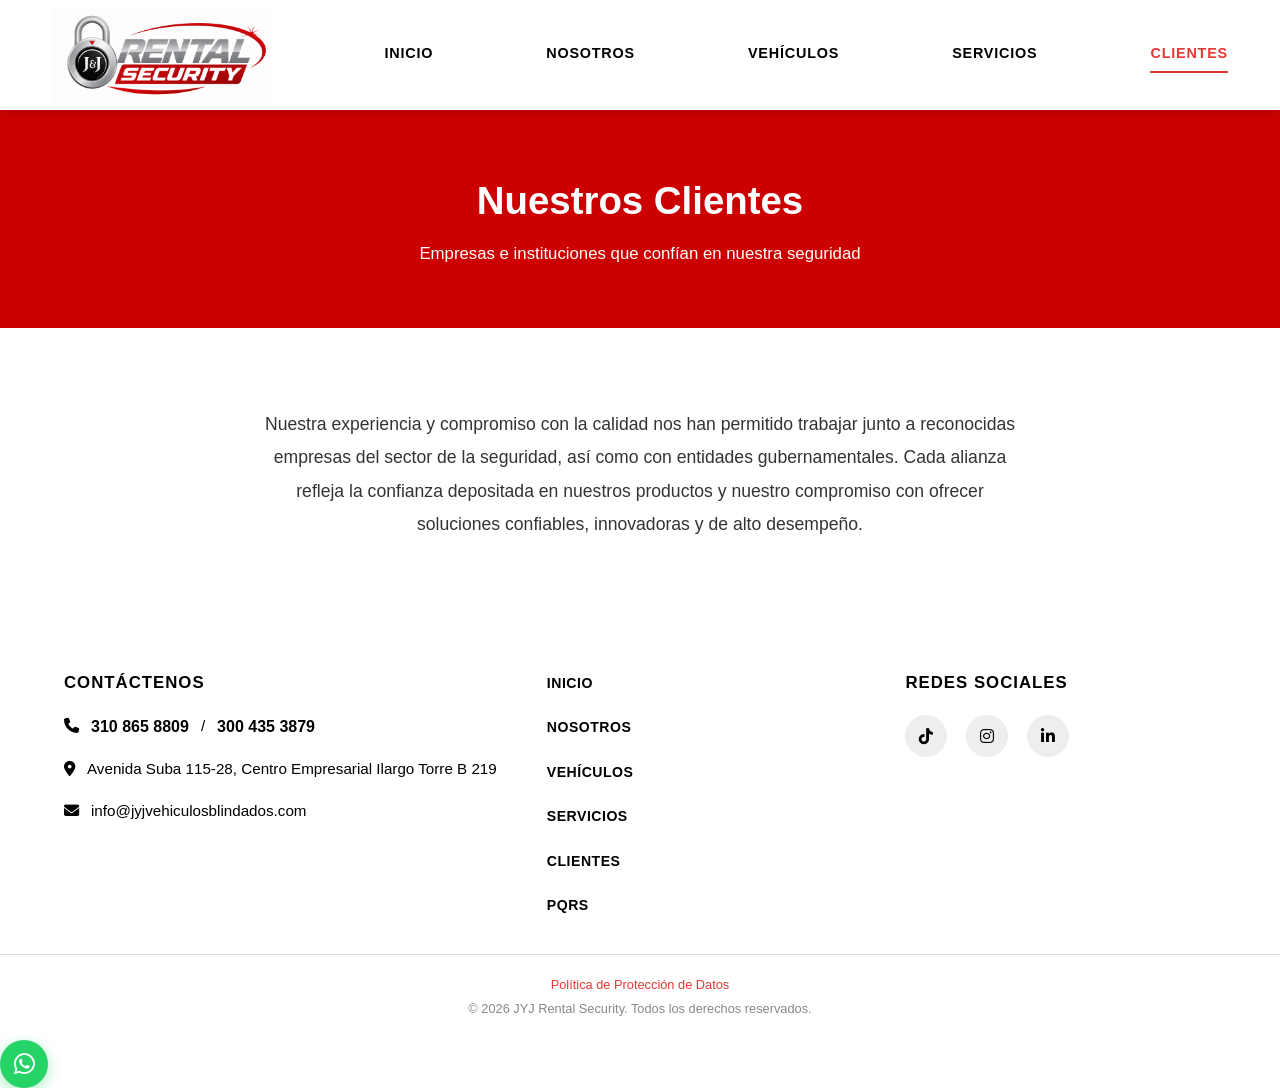
==== clientes.html @ 1e70ad90 "Clientes: quita logos y certificaciones, pone párrafo descriptivo Co-Authored-By: Claude Sonnet 4.6 " ====
<!DOCTYPE html>
<html lang="es">
<head>
  <meta charset="UTF-8" />
  <meta http-equiv="Cache-Control" content="no-cache, no-store, must-revalidate" />
  <meta http-equiv="Pragma" content="no-cache" />
  <meta http-equiv="Expires" content="0" />
  <meta name="version" content="20260705-2" />
  <meta name="viewport" content="width=device-width, initial-scale=1.0" />
  <title>Clientes — JYJ Rental Security</title>
  <link rel="stylesheet" id="maincss" href="site-v2.css" />
  <script>document.getElementById("maincss").href="site-v2.css?t="+Date.now();</script>
  <link rel="stylesheet" href="https://cdnjs.cloudflare.com/ajax/libs/font-awesome/6.4.0/css/all.min.css" />
</head>
<body>

  <!-- ===== HEADER ===== -->
  <header class="site-header">
    <div class="container header-inner">
      <div class="logo">
        <a href="index.html">
          <img src="assets/logo.png" alt="JYJ Rental Security" class="logo-img" />
        </a>
      </div>
      <button class="nav-toggle" id="navToggle" aria-label="Abrir menú">
        <i class="fas fa-bars"></i>
      </button>
      <nav class="main-nav" id="mainNav">
        <ul>
          <li><a href="index.html">INICIO</a></li>
          <li><a href="nosotros.html">NOSOTROS</a></li>
          <li><a href="vehiculos.html">VEHÍCULOS</a></li>
          <li><a href="servicios.html">SERVICIOS</a></li>
          <li><a href="clientes.html" class="nav-active">CLIENTES</a></li>
        </ul>
      </nav>
    </div>
  </header>

  <!-- ===== BANNER ===== -->
  <section class="page-banner">
    <div class="container">
      <h1>Nuestros Clientes</h1>
      <p>Empresas e instituciones que confían en nuestra seguridad</p>
    </div>
  </section>

  <!-- ===== TEXTO CLIENTES ===== -->
  <section style="padding: var(--section-padding); background: #ffffff;">
    <div class="container" style="max-width: 820px; text-align: center;">
      <p style="font-size: 1.1rem; line-height: 1.9; color: #333333;">
        Nuestra experiencia y compromiso con la calidad nos han permitido trabajar junto a reconocidas empresas del sector de la seguridad, así como con entidades gubernamentales. Cada alianza refleja la confianza depositada en nuestros productos y nuestro compromiso con ofrecer soluciones confiables, innovadoras y de alto desempeño.
      </p>
    </div>
  </section>

  <!-- ===== FOOTER ===== -->
  <footer class="site-footer">
    <div class="footer-top">
      <div class="container footer-grid">
        <div class="footer-col">
          <h4>Contáctenos</h4>
          <ul class="footer-contact">
            <li><i class="fas fa-phone"></i> <a href="tel:3108658809" class="footer-phone">310 865 8809</a> / <a href="tel:3004353879" class="footer-phone">300 435 3879</a></li>
            <li><i class="fas fa-map-marker-alt"></i> Avenida Suba 115-28, Centro Empresarial Ilargo Torre B 219</li>
            <li><i class="fas fa-envelope"></i> info@jyjvehiculosblindados.com</li>
          </ul>
        </div>
        <div class="footer-col">
          
          <ul class="footer-nav">
            <li><a href="index.html">INICIO</a></li>
            <li><a href="nosotros.html">NOSOTROS</a></li>
            <li><a href="vehiculos.html">VEHÍCULOS</a></li>
            <li><a href="servicios.html">SERVICIOS</a></li>
            <li><a href="clientes.html">CLIENTES</a></li>
            <li><a href="pqrs.html">PQRS</a></li>
          </ul>
        </div>

        <div class="footer-col footer-social-col">
          <h4>Redes Sociales</h4>
          <div class="social-links">
            <a href="#" aria-label="TikTok"><i class="fab fa-tiktok"></i></a>
            <a href="https://www.instagram.com/jyjrentalsecurity/" aria-label="Instagram" target="_blank" rel="noopener noreferrer"><i class="fab fa-instagram"></i></a>
            <a href="#" aria-label="LinkedIn"><i class="fab fa-linkedin-in"></i></a>
          </div>
        </div>
</div>
    </div>
    <div class="footer-bottom">
      <div class="container footer-bottom-inner">
        <div class="footer-legal">
          <a href="politica-datos.html">Política de Protección de Datos</a>
          <span>&copy; 2026 JYJ Rental Security. Todos los derechos reservados.</span>
        </div>
      </div>
    </div>
  </footer>

  <a href="https://wa.me/573124790722" class="whatsapp-btn" target="_blank" rel="noopener noreferrer" aria-label="WhatsApp">
    <i class="fab fa-whatsapp"></i>
  </a>

  <script>(function(){var s=document.createElement("script");s.src="scripts.js?t="+Date.now();document.head.appendChild(s);})();</script>
</body>
</html>
---- site-v2.css ----
/* ============================================================
   RESET & BASE
   ============================================================ */
*, *::before, *::after { box-sizing: border-box; margin: 0; padding: 0; }

:root {
  /* Colores placeholder — reemplazar con manual de marca */
  --color-primary:    #1a1a2e;   /* azul oscuro / negro profundo */
  --color-secondary:  #b8960c;   /* dorado placeholder */
  --color-accent:     #e0e0e0;   /* gris claro */
  --color-bg:         #ffffff;
  --color-text:       #333333;
  --color-text-light: #666666;
  --color-white:      #ffffff;
  --color-footer-bg:  #ffffff;
  --color-footer-text:#000000;

  /* Tipografía */
  --font-main:   'Segoe UI', Arial, sans-serif;
  --font-size-base: 16px;

  /* Espaciado */
  --section-padding: 80px 0;
  --container-width: 1200px;
  --radius: 6px;
  --transition: 0.3s ease;
}

html { scroll-behavior: smooth; font-size: var(--font-size-base); }

body {
  font-family: var(--font-main);
  color: var(--color-text);
  background: var(--color-bg);
  line-height: 1.6;
}

img { max-width: 100%; height: auto; display: block; }
a  { text-decoration: none; color: inherit; }
ul { list-style: none; }

/* ============================================================
   UTILIDADES
   ============================================================ */
.container {
  max-width: var(--container-width);
  margin: 0 auto;
  padding: 0 24px;
}

.section-title {
  font-size: 2rem;
  font-weight: 700;
  text-align: center;
  color: var(--color-primary);
  margin-bottom: 12px;
}

.section-subtitle {
  text-align: center;
  color: var(--color-text-light);
  margin-bottom: 48px;
  font-size: 1.05rem;
}

/* ============================================================
   BOTONES
   ============================================================ */
.btn {
  display: inline-block;
  padding: 12px 28px;
  border-radius: var(--radius);
  font-size: 0.95rem;
  font-weight: 600;
  letter-spacing: 0.5px;
  cursor: pointer;
  transition: var(--transition);
  border: 2px solid transparent;
}

.btn-primary {
  background: #e53935;
  color: #ffffff;
  border-color: #e53935;
}
.btn-primary:hover {
  background: #c62828;
  color: #ffffff;
  border-color: #c62828;
}

.btn-secondary {
  background: var(--color-primary);
  color: var(--color-white);
  border-color: var(--color-primary);
}
.btn-secondary:hover {
  background: transparent;
  color: var(--color-primary);
}

.btn-outline {
  background: transparent;
  color: var(--color-primary);
  border-color: var(--color-primary);
}
.btn-outline:hover {
  background: var(--color-primary);
  color: var(--color-white);
}

.btn-text {
  background: transparent;
  color: var(--color-secondary);
  border: none;
  padding: 0;
  font-weight: 600;
}
.btn-text:hover { text-decoration: underline; }

/* ============================================================
   HEADER
   ============================================================ */
.site-header {
  position: relative;
  z-index: 1000;
  background: #ffffff;
  box-shadow: 0 2px 12px rgba(0,0,0,0.15);
}

.header-inner {
  display: grid;
  grid-template-columns: auto 1fr auto;
  align-items: center;
  height: auto;
  padding: 8px 24px 8px 0;
  margin-left: 52px;
}

.logo a {
  display: flex;
  align-items: center;
  padding-top: 0;
}
.logo-img {
  height: auto;
  width: clamp(140px, 18vw, 260px);
  object-fit: contain;
  display: block;
}
.logo-text {
  font-size: 1.2rem;
  font-weight: 700;
  color: var(--color-white);
  letter-spacing: 0.5px;
}

/* Hamburguesa — solo en mobile */
.nav-toggle {
  display: none;
  align-items: center;
  justify-content: center;
  background: none;
  border: 2px solid rgba(0,0,0,0.2);
  border-radius: var(--radius);
  color: #000000;
  font-size: 2rem;
  width: 52px;
  height: 52px;
  cursor: pointer;
  transition: var(--transition);
  flex-shrink: 0;
}
.nav-toggle:hover {
  background: #e53935;
  border-color: #e53935;
  color: #ffffff;
}

/* Desktop: links en fila */
.main-nav { display: block; margin-left: 114px; }

.main-nav ul {
  display: flex;
  flex-direction: row;
  align-items: center;
  justify-content: center;
  gap: 113px;  /* ≈ 3 cm entre cada enlace */
}
.main-nav li { border-bottom: none; }
.main-nav a {
  display: block;
  color: #000000;
  font-size: 0.9rem;
  font-weight: 600;
  letter-spacing: 0.8px;
  padding: 6px 0;
  border-bottom: 2px solid transparent;
  transition: var(--transition);
  white-space: nowrap;
}
.main-nav a:hover {
  color: #e53935;
  border-bottom-color: #e53935;
}

/* Submenú desplegable */
.nav-dropdown { position: relative; }

.nav-arrow {
  font-size: 0.65rem;
  margin-left: 4px;
  transition: transform 0.3s ease;
}
.nav-dropdown:hover .nav-arrow { transform: rotate(180deg); }

.dropdown-menu {
  display: none;
  position: absolute;
  top: calc(100% + 8px);
  left: 0;
  background: #111111;
  border-top: 2px solid #e53935;
  border-radius: 0 0 var(--radius) var(--radius);
  min-width: 150px;
  box-shadow: 0 8px 20px rgba(0,0,0,0.4);
  z-index: 9999;
  flex-direction: column;
}
.nav-dropdown:hover .dropdown-menu { display: flex; }

.dropdown-menu li { border-bottom: 1px solid rgba(255,255,255,0.07); }
.dropdown-menu li:last-child { border-bottom: none; }
.dropdown-menu a {
  display: block;
  padding: 12px 18px;
  color: rgba(255,255,255,0.85);
  font-size: 0.85rem;
  font-weight: 600;
  letter-spacing: 0.5px;
  border-bottom: none !important;
  white-space: nowrap;
}
.dropdown-menu a:hover {
  background: #e53935;
  color: var(--color-white);
  padding-left: 22px;
  border-bottom: none !important;
}

/* Mobile: dropdown como lista vertical */
@media (max-width: 768px) {
  .dropdown-menu {
    position: static;
    border-top: none;
    border-left: 2px solid #e53935;
    background: #1a1a1a;
    box-shadow: none;
    border-radius: 0;
    margin-left: 16px;
  }
  .nav-dropdown:hover .dropdown-menu,
  .nav-dropdown.open .dropdown-menu { display: flex; }
}

/* ============================================================
   HERO CAROUSEL
   ============================================================ */
.hero-carousel { position: relative; width: 100%; margin-top: 0; }

.carousel-wrapper { position: relative; width: 100%; }

.carousel-slide {
  display: none;
  width: 100%;
  line-height: 0;
  background: #111111;
  min-height: 260px;
}
.carousel-slide.active { display: block; }

.carousel-img {
  width: 100%;
  height: 711px;
  object-fit: cover;
  object-position: center;
  display: block;
  min-height: 260px;
  background: #111111;
}

.carousel-overlay .container {
  display: flex;
  flex-direction: column;
  align-items: flex-start;
  gap: 28px;
}

.carousel-overlay h1 {
  font-size: 2.4rem;
  font-weight: 800;
  color: var(--color-white);
  line-height: 1.3;
  max-width: 700px;
}
.carousel-overlay h1 span {
  color: var(--color-secondary);
}

.carousel-btn {
  position: absolute;
  top: 50%;
  transform: translateY(-50%);
  background: rgba(255,255,255,0.15);
  border: none;
  color: var(--color-white);
  font-size: 1.4rem;
  padding: 14px 18px;
  cursor: pointer;
  border-radius: var(--radius);
  transition: var(--transition);
  z-index: 10;
}
.carousel-btn:hover { background: #e53935; color: #ffffff; }
.carousel-btn.prev { left: 16px; }
.carousel-btn.next { right: 16px; }

.carousel-dots {
  position: absolute;
  bottom: 20px;
  left: 50%;
  transform: translateX(-50%);
  display: flex;
  gap: 10px;
}
.dot {
  width: 12px;
  height: 12px;
  border-radius: 50%;
  background: rgba(255,255,255,0.5);
  cursor: pointer;
  transition: var(--transition);
}
.dot.active { background: #e53935; }

/* ============================================================
   FORMULARIO DE CONTACTO
   ============================================================ */
.contact-form-section {
  background: #ffffff;
  padding: var(--section-padding);
}
.contact-form {
  background: var(--color-accent);
  padding: 32px;
  border-radius: 10px;
}
.contact-form-section h2 {
  font-size: 2rem;
  font-weight: 700;
  text-align: center;
  color: var(--color-primary);
  margin-bottom: 12px;
}
.contact-form-alt { background: var(--color-primary); }
.contact-form-alt h2 { color: var(--color-white); }
.contact-form-alt .section-subtitle { color: rgba(255,255,255,0.7); }

.form-grid {
  display: grid;
  grid-template-columns: repeat(auto-fit, minmax(260px, 1fr));
  gap: 20px;
  margin-bottom: 24px;
}

.form-group { display: flex; flex-direction: column; gap: 6px; }
.form-group label { font-size: 0.9rem; font-weight: 600; color: var(--color-text); }
.contact-form-alt .form-group label { color: var(--color-white); }

.form-group input,
.form-group select {
  padding: 12px 14px;
  border: 1px solid #ccc;
  border-radius: var(--radius);
  font-size: 0.95rem;
  background: var(--color-white);
  color: var(--color-text);
  transition: var(--transition);
}
.form-group input:focus,
.form-group select:focus {
  outline: none;
  border-color: var(--color-secondary);
  box-shadow: 0 0 0 3px rgba(184,150,12,0.15);
}

.form-submit { text-align: center; }

.duracion-row {
  display: flex;
  gap: 8px;
}
.input-dias {
  width: 80px;
  flex-shrink: 0;
  padding: 12px 10px;
  border: 1px solid #ccc;
  border-radius: var(--radius);
  font-size: 0.95rem;
  background: var(--color-white);
  color: var(--color-text);
  text-align: center;
}
.input-dias:focus {
  outline: none;
  border-color: var(--color-secondary);
  box-shadow: 0 0 0 3px rgba(184,150,12,0.15);
}
.duracion-row select { flex: 1; }

/* ============================================================
   SECCIÓN VEHÍCULOS BLINDADOS (ARMORED INFO)
   ============================================================ */
.armored-info { padding: var(--section-padding); background: var(--color-white); }

.armored-text-only {
  max-width: 760px;
  margin: 0 auto;
  text-align: center;
}

.armored-text-only h2 {
  font-size: 1.8rem;
  font-weight: 700;
  color: var(--color-primary);
  margin-bottom: 20px;
  line-height: 1.3;
}

.armored-text-only h2 span { color: #e53935; }

.armored-text-only p {
  color: var(--color-text-light);
  margin-bottom: 20px;
  line-height: 1.8;
}

.armored-text-only .btn { margin-top: 8px; }

/* ============================================================
   GALERÍA DE VEHÍCULOS
   ============================================================ */
.vehicles-gallery {
  padding: var(--section-padding);
  background: #f5f5f5;
}

.vehicles-grid {
  display: grid;
  grid-template-columns: repeat(3, 1fr);
  gap: 24px;
  align-items: start;
}

.vehicle-card {
  background: #ffffff;
  border-radius: 12px;
  border: 1px solid #e8e8e8;
  box-shadow: 0 2px 12px rgba(0,0,0,0.07);
  transition: var(--transition);
  display: flex;
  flex-direction: column;
  overflow: hidden;
}
.vehicle-card:hover { box-shadow: 0 6px 24px rgba(0,0,0,0.13); }

.vehicle-header {
  padding: 20px 20px 0;
  text-align: center;
}
.vehicle-header h3 {
  font-size: 1.05rem;
  font-weight: 800;
  color: #111111;
  text-transform: uppercase;
  margin-bottom: 4px;
}
.vehicle-year {
  font-size: 0.82rem;
  color: #666666;
  margin-bottom: 0;
}

.vehicle-img {
  width: 100%;
  aspect-ratio: 1 / 1;
  overflow: hidden;
  background: #ffffff;
  padding: 24px;
  box-sizing: border-box;
}
.vehicle-img img {
  width: 100%;
  height: 100%;
  object-fit: contain;
  object-position: center;
}

.vehicle-actions {
  padding: 0 20px 20px;
  margin-top: 0;
  display: flex;
  flex-direction: column;
  align-items: center;
  gap: 8px;
}

.btn-solicitar-ahora {
  display: inline-block;
  width: auto;
  background: #e53935;
  color: #ffffff;
  text-align: center;
  padding: 7px 18px;
  border-radius: var(--radius);
  font-weight: 700;
  font-size: 0.78rem;
  letter-spacing: 0.5px;
  transition: var(--transition);
}
.btn-solicitar-ahora:hover { background: #c62828; }
@media (min-width: 769px) {
  .btn-solicitar-ahora {
    padding: 5px 12px;
    font-size: 0.7rem;
  }
}

.toggle-details-btn {
  background: none;
  border: none;
  color: #e53935;
  font-size: 0.88rem;
  font-weight: 600;
  cursor: pointer;
  text-decoration: underline;
  text-align: center;
  width: 100%;
  padding: 2px 0;
}
.toggle-details-btn:hover { color: #c62828; }

.vehicle-specs {
  display: none;
  flex-direction: column;
  gap: 7px;
  margin-top: 4px;
}
.vehicle-specs.open { display: flex; }
.vehicle-specs li {
  display: flex;
  align-items: center;
  gap: 8px;
  font-size: 0.85rem;
  color: var(--color-text);
  border-bottom: 1px solid #eeeeee;
  padding-bottom: 7px;
}
.vehicle-specs li:last-child { border-bottom: none; padding-bottom: 0; }
.vehicle-specs li i { color: #e53935; font-size: 0.8rem; flex-shrink: 0; }

/* ============================================================
   CARACTERÍSTICAS DEL BLINDAJE
   ============================================================ */
.armor-features {
  padding: var(--section-padding);
  background: #e8e8e8;
}
.armor-features .section-title { color: var(--color-primary); }
.armor-subtitle {
  color: #555555;
  font-size: clamp(0.88rem, 1.4vw, 1rem);
  max-width: 620px;
  margin: 10px auto 40px;
  line-height: 1.6;
  text-align: center;
}

.features-grid {
  display: grid;
  grid-template-columns: repeat(auto-fit, minmax(220px, 1fr));
  gap: 32px;
}

.feature-card {
  text-align: center;
  padding: 40px 24px;
  background: #ffffff;
  border-radius: var(--radius);
  border: 1px solid #eeeeee;
  transition: var(--transition);
  box-shadow: 0 2px 12px rgba(0,0,0,0.08);
}
.feature-card:hover { box-shadow: 0 4px 20px rgba(0,0,0,0.13); }

.feature-icon {
  font-size: 2.8rem;
  color: #e53935;
  margin-bottom: 20px;
}
.feature-card h3 { color: #111111; font-size: 1.2rem; margin-bottom: 12px; }
.feature-card p  { color: #555555; font-size: 0.95rem; line-height: 1.7; }

/* ============================================================
   SERVICIOS INCLUIDOS
   ============================================================ */
.services-included { padding: var(--section-padding); background: var(--color-white); }

.services-inner {
  display: grid;
  grid-template-columns: 1fr 1.2fr;
  gap: 60px;
  align-items: center;
}

.services-image img {
  width: 100%;
  height: 420px;
  object-fit: cover;
  border-radius: var(--radius);
  background: var(--color-accent);
}

.services-list h2 {
  font-size: 1.8rem;
  font-weight: 700;
  color: var(--color-primary);
  margin-bottom: 28px;
}

.services-list ul { display: flex; flex-direction: column; gap: 14px; margin-bottom: 32px; }
.services-list li {
  display: flex;
  align-items: flex-start;
  gap: 12px;
  font-size: 0.95rem;
  color: var(--color-text);
}
.services-list li i { color: var(--color-secondary); font-size: 1.1rem; margin-top: 2px; flex-shrink: 0; }

/* ============================================================
   CERTIFICACIONES
   ============================================================ */
.certifications {
  padding: var(--section-padding);
  background: #f5f5f5;
}

.certs-grid {
  display: grid;
  grid-template-columns: repeat(auto-fit, minmax(220px, 1fr));
  gap: 28px;
}

.cert-card {
  background: var(--color-white);
  border-radius: var(--radius);
  padding: 36px 24px;
  text-align: center;
  box-shadow: 0 4px 16px rgba(0,0,0,0.07);
  display: flex;
  flex-direction: column;
  align-items: center;
  gap: 14px;
}

.cert-badge img {
  height: 90px;
  width: auto;
  object-fit: contain;
  background: var(--color-accent);
  padding: 10px;
  border-radius: var(--radius);
}
.cert-card h3 { font-size: 1.2rem; color: var(--color-primary); font-weight: 700; }
.cert-card p  { font-size: 0.9rem; color: var(--color-text-light); }

/* ============================================================
   LOGOS DE CLIENTES
   ============================================================ */
.clients { padding: var(--section-padding); background: var(--color-white); }

.clients-logos {
  display: flex;
  flex-wrap: wrap;
  justify-content: center;
  align-items: center;
  gap: 36px;
}

.client-logo {
  width: 120px;
  display: flex;
  align-items: center;
  justify-content: center;
  filter: grayscale(1);
  opacity: 0.65;
  transition: var(--transition);
}
.client-logo:hover { filter: grayscale(0); opacity: 1; }
.client-logo img {
  width: 100%;
  height: 60px;
  object-fit: contain;
  background: var(--color-accent);
  padding: 6px;
  border-radius: 4px;
}

/* ============================================================
   DOCUMENTOS DESCARGABLES
   ============================================================ */
.downloads {
  padding: var(--section-padding);
  background: #f5f5f5;
}

.downloads-grid {
  display: grid;
  grid-template-columns: repeat(auto-fit, minmax(260px, 1fr));
  gap: 28px;
}

.download-card {
  background: var(--color-white);
  border-radius: var(--radius);
  padding: 40px 28px;
  text-align: center;
  box-shadow: 0 4px 16px rgba(0,0,0,0.07);
  display: flex;
  flex-direction: column;
  align-items: center;
  gap: 16px;
}
.download-card > i { font-size: 3rem; color: #e53935; }
.download-card h3 { font-size: 1.1rem; font-weight: 700; color: var(--color-primary); }
.download-card p  { font-size: 0.9rem; color: var(--color-text-light); }

/* ============================================================
   BLOG
   ============================================================ */
.blog { padding: var(--section-padding); background: var(--color-white); }

.blog-grid {
  display: grid;
  grid-template-columns: repeat(auto-fit, minmax(300px, 1fr));
  gap: 28px;
  margin-bottom: 40px;
}

.blog-card {
  border-radius: var(--radius);
  overflow: hidden;
  box-shadow: 0 4px 16px rgba(0,0,0,0.08);
  transition: var(--transition);
}
.blog-card:hover { transform: translateY(-4px); box-shadow: 0 8px 24px rgba(0,0,0,0.13); }

.blog-img img {
  width: 100%;
  height: 200px;
  object-fit: cover;
  background: var(--color-accent);
}

.blog-content {
  padding: 24px;
  display: flex;
  flex-direction: column;
  gap: 10px;
}
.blog-date { font-size: 0.8rem; color: var(--color-text-light); text-transform: uppercase; letter-spacing: 0.5px; }
.blog-content h3 { font-size: 1.05rem; font-weight: 700; color: var(--color-primary); line-height: 1.4; }
.blog-content p  { font-size: 0.9rem; color: var(--color-text-light); line-height: 1.6; }

.pagination {
  display: flex;
  justify-content: center;
  gap: 8px;
}
.page-btn {
  width: 40px;
  height: 40px;
  display: flex;
  align-items: center;
  justify-content: center;
  border-radius: var(--radius);
  font-weight: 600;
  border: 2px solid var(--color-primary);
  color: var(--color-primary);
  transition: var(--transition);
}
.page-btn:hover,
.page-btn.active {
  background: var(--color-primary);
  color: var(--color-white);
}

/* ============================================================
   FOOTER
   ============================================================ */
.site-footer { background: var(--color-footer-bg); color: var(--color-footer-text); }

.footer-top { padding: 48px 0 36px; }

.footer-grid {
  display: grid;
  grid-template-columns: 1.4fr 1fr 1fr;
  gap: 48px;
  align-items: start;
}

.footer-grid .footer-col:nth-child(3) { padding-left: 0; }
.footer-grid .footer-col:nth-child(4) { padding-left: 0; }

.footer-col-prioridad p {
  font-size: 0.88rem;
  color: #444444;
  line-height: 1.8;
}

.footer-col h4 {
  font-size: 1.05rem;
  font-weight: 800;
  color: #000000;
  margin-bottom: 0.5cm;
  text-transform: uppercase;
  letter-spacing: 1px;
}

.footer-social-col {
  display: flex;
  flex-direction: column;
  align-items: flex-start;
  text-align: left;
}

.footer-social-col .social-links {
  flex-wrap: wrap;
  justify-content: flex-start;
  gap: 0.5cm;
}

.footer-contact { display: flex; flex-direction: column; gap: 0.5cm; }
.footer-contact li {
  display: flex;
  align-items: flex-start;
  gap: 12px;
  font-size: 0.95rem;
  font-weight: 500;
  color: #000000;
  line-height: 1.5;
}
.footer-contact li i { color: #000000; margin-top: 3px; flex-shrink: 0; }
.footer-phone {
  color: #000000;
  font-weight: 700;
  font-size: 1rem;
}
.footer-phone:hover { color: #e53935; }

.footer-nav { display: flex; flex-direction: column; gap: 0.5cm; }
.footer-nav a {
  font-size: 0.88rem;
  font-weight: 700;
  color: #000000;
  text-transform: uppercase;
  letter-spacing: 0.5px;
  text-align: left;
  transition: var(--transition);
}
.footer-nav a:hover { color: #e53935; padding-left: 6px; }
.footer-nav a.footer-active { color: #e53935; }

.cv-form { display: flex; flex-direction: column; gap: 14px; }
.cv-form label { font-size: 0.85rem; color: #333333; }
.cv-form input[type="file"] {
  font-size: 0.85rem;
  color: #333333;
  background: #f5f5f5;
  border: 1px dashed #aaaaaa;
  border-radius: var(--radius);
  padding: 10px;
  cursor: pointer;
}

.footer-bottom {
  border-top: 1px solid #dddddd;
  padding: 20px 0;
}
.footer-bottom-inner {
  display: flex;
  justify-content: center;
  align-items: center;
  flex-wrap: wrap;
  gap: 16px;
}

.social-links { display: flex; gap: 12px; }
.social-links a {
  width: 42px;
  height: 42px;
  background: #eeeeee;
  border-radius: 50%;
  display: flex;
  align-items: center;
  justify-content: center;
  color: #000000;
  transition: var(--transition);
  font-size: 1rem;
}
.social-links a:hover { background: #e53935; color: #ffffff; transform: scale(1.1); }

.footer-legal {
  display: flex;
  flex-direction: column;
  align-items: center;
  gap: 4px;
  font-size: 0.8rem;
  color: #888888;
}
.footer-legal a { color: #e53935; transition: var(--transition); }
.footer-legal a:hover { text-decoration: underline; }

/* ============================================================
   PQRS
   ============================================================ */
.pqrs-section { padding: var(--section-padding); background: #f5f5f5; }

.pqrs-intro {
  max-width: 680px;
  margin: 0 auto 40px;
  text-align: center;
  font-size: 0.95rem;
  color: #444444;
  line-height: 1.7;
}

.pqrs-form {
  max-width: 820px;
  margin: 0 auto;
  background: #ffffff;
  padding: 40px;
  border-radius: var(--radius);
  box-shadow: 0 2px 16px rgba(0,0,0,0.07);
}

.form-group--full { grid-column: 1 / -1; }

textarea {
  width: 100%;
  padding: 12px 14px;
  border: 1px solid #dddddd;
  border-radius: var(--radius);
  font-family: var(--font-main);
  font-size: 0.9rem;
  color: var(--color-text);
  resize: vertical;
  transition: var(--transition);
}
textarea:focus { outline: none; border-color: #e53935; }

.label-hint {
  font-size: 0.78rem;
  color: #888888;
  font-weight: 400;
}

.file-upload-wrapper { position: relative; }

.file-upload-label {
  display: flex;
  align-items: center;
  gap: 10px;
  padding: 12px 16px;
  border: 1px dashed #aaaaaa;
  border-radius: var(--radius);
  cursor: pointer;
  font-size: 0.88rem;
  color: #555555;
  background: #fafafa;
  transition: var(--transition);
}
.file-upload-label:hover { border-color: #e53935; color: #e53935; }
.file-upload-label i { font-size: 1rem; }

.file-upload-wrapper input[type="file"] {
  position: absolute;
  width: 0;
  height: 0;
  opacity: 0;
  pointer-events: none;
}

/* ============================================================
   MODAL COTIZACIÓN
   ============================================================ */
.modal-overlay {
  display: none;
  position: fixed;
  inset: 0;
  background: rgba(0,0,0,0.6);
  z-index: 9000;
  align-items: center;
  justify-content: center;
  padding: 20px;
}
.modal-overlay.open { display: flex; }

.modal-box {
  background: #ffffff;
  border-radius: 10px;
  padding: 36px 32px;
  width: 100%;
  max-width: 700px;
  max-height: 90vh;
  overflow-y: auto;
  position: relative;
  box-shadow: 0 8px 40px rgba(0,0,0,0.25);
}

.modal-close {
  position: absolute;
  top: 14px;
  right: 18px;
  background: none;
  border: none;
  font-size: 1.8rem;
  cursor: pointer;
  color: #666666;
  line-height: 1;
}
.modal-close:hover { color: #e53935; }

.modal-box h2 {
  font-size: 1.4rem;
  font-weight: 700;
  color: #111111;
  margin-bottom: 4px;
}

.modal-vehiculo-nombre {
  font-size: 1rem;
  font-weight: 700;
  color: #e53935;
  margin-bottom: 20px;
}

@media (max-width: 768px) {
  .modal-box { padding: 28px 18px; }
}

/* ============================================================
   BOTÓN WHATSAPP FLOTANTE
   ============================================================ */
.whatsapp-wrapper {
  position: fixed;
  bottom: 20px;
  right: 20px;
  z-index: 999;
  display: flex;
  flex-direction: column;
  align-items: flex-end;
  gap: 8px;
}

.whatsapp-menu {
  display: flex;
  flex-direction: column;
  gap: 6px;
  align-items: flex-end;
  opacity: 0;
  pointer-events: none;
  transform: translateY(8px);
  transition: opacity 0.25s ease, transform 0.25s ease;
}

.whatsapp-menu.open {
  opacity: 1;
  pointer-events: all;
  transform: translateY(0);
}

.whatsapp-agent {
  display: flex;
  align-items: center;
  gap: 7px;
  background: #25d366;
  color: #ffffff;
  font-weight: 600;
  font-size: 0.8rem;
  padding: 8px 14px;
  border-radius: 20px;
  box-shadow: 0 3px 10px rgba(37,211,102,0.4);
  white-space: nowrap;
  transition: var(--transition);
}

.whatsapp-agent:hover { background: #1ebe5d; transform: scale(1.03); }

.whatsapp-btn {
  width: 48px;
  height: 48px;
  background: #25d366;
  border: none;
  border-radius: 50%;
  display: flex;
  align-items: center;
  justify-content: center;
  color: #ffffff;
  font-size: 1.5rem;
  box-shadow: 0 4px 14px rgba(37,211,102,0.4);
  cursor: pointer;
  transition: var(--transition);
}
.whatsapp-btn:hover { transform: scale(1.08); box-shadow: 0 6px 18px rgba(37,211,102,0.55); }

@media (max-width: 768px) {
  .whatsapp-wrapper { bottom: 16px; right: 14px; }
  .whatsapp-btn { width: 42px; height: 42px; font-size: 1.3rem; }
  .whatsapp-agent { font-size: 0.75rem; padding: 7px 12px; }
}

/* ============================================================
   RESPONSIVE — TABLET (< 900px)
   ============================================================ */
@media (max-width: 900px) {
  .armored-info-inner,
  .services-inner { grid-template-columns: 1fr; gap: 28px; }

  .armored-image img,
  .services-image img { height: 220px; }

  .carousel-img { height: 420px; }
  .hero-carousel { margin-top: 2cm; }
}

/* ============================================================
   RESPONSIVE — MOBILE (≤ 768px)
   hamburguesa + menú en lista vertical
   ============================================================ */
@media (max-width: 768px) {

  /* ---- HEADER ---- */
  .site-header { position: relative; }

  .header-inner {
    display: flex;
    justify-content: space-between;
    align-items: flex-start;
    height: auto;
    margin-left: 0;
    padding: 0 16px 0.5cm;
  }

  .logo-img { height: clamp(26px, 8vw, 46px); width: auto; }

  /* Muestra hamburguesa — mismo tamaño que el logo */
  .nav-toggle {
    display: flex;
    width: clamp(26px, 8vw, 46px);
    height: clamp(26px, 8vw, 46px);
    font-size: clamp(0.9rem, 3vw, 1.4rem);
  }

  /* Menú oculto por defecto */
  .main-nav {
    display: none;
    position: absolute;
    top: clamp(52px, 14vw, 90px);
    left: 0;
    right: 0;
    background: #ffffff;
    box-shadow: 0 8px 24px rgba(0,0,0,0.15);
    z-index: 999;
  }
  .main-nav.open { display: block; }

  .main-nav ul {
    flex-direction: column;
    gap: 0;
  }
  .main-nav li { border-bottom: 1px solid rgba(0,0,0,0.08); }
  .main-nav li:last-child { border-bottom: none; }
  .main-nav a {
    display: block;
    padding: 15px 24px;
    font-size: 0.9rem;
    color: #000000;
    border-bottom: none;
  }
  .main-nav a:hover {
    background: #f5f5f5;
    color: #e53935;
    padding-left: 32px;
    border-bottom: none;
  }
  .main-nav a.nav-active {
    color: #e53935;
    background: none;
    border-bottom: none;
  }

  /* ---- CARRUSEL ---- */
  .hero-carousel { overflow: hidden; margin-top: 2cm; }

  .carousel-slide {
    min-height: 280px;
    position: relative;
  }

  .carousel-img {
    height: 75vw;
    min-height: 280px;
    max-height: 520px;
    object-fit: cover;
    object-position: center;
    width: 100%;
  }

  .carousel-btn {
    padding: 10px 13px;
    font-size: 1rem;
    background: rgba(0,0,0,0.45);
    border-radius: 50%;
  }
  .carousel-btn.prev { left: 10px; }
  .carousel-btn.next { right: 10px; }

  .carousel-dots {
    bottom: 10px;
    gap: 8px;
  }

  .dot {
    width: 8px;
    height: 8px;
    background: rgba(255,255,255,0.6);
  }

  .dot.active {
    background: #e53935;
    transform: scale(1.3);
  }

  .carousel-wrapper::after {
    content: '';
    position: absolute;
    bottom: 0;
    left: 0;
    right: 0;
    height: 60px;
    background: linear-gradient(to top, rgba(0,0,0,0.35), transparent);
    pointer-events: none;
    z-index: 5;
  }

  /* ---- SECCIONES ---- */
  :root { --section-padding: 48px 0; }

  .section-title  { font-size: 1.5rem; }
  .section-subtitle { font-size: 0.95rem; margin-bottom: 32px; }

  .page-banner { padding: 36px 0; }
  .page-banner h1 { font-size: 1.8rem; }

  /* ---- FORMULARIOS ---- */
  .form-grid { grid-template-columns: 1fr; }

  /* ---- CARACTERÍSTICAS ---- */
  .features-grid { grid-template-columns: 1fr; }

  /* ---- VEHÍCULOS ---- */
  .vehicles-grid { grid-template-columns: 1fr; }

  /* ---- CERTIFICACIONES ---- */
  .certs-grid { grid-template-columns: 1fr; }

  /* ---- SERVICIOS ---- */
  .services-cards-grid { grid-template-columns: 1fr; }

  /* ---- NOSOTROS ---- */
  .nosotros-grid { grid-template-columns: 1fr; }

  /* ---- BLOG ---- */
  .blog-grid { grid-template-columns: 1fr; }

  /* ---- CLIENTES ---- */
  .clients-logos { gap: 20px; }
  .client-logo   { width: 90px; }

  /* ---- FOOTER ---- */
  .footer-grid { grid-template-columns: 1fr; gap: 32px; }
  .footer-top { padding: 36px 0 28px; }
  .footer-col h4 { font-size: 1rem; margin-bottom: 14px; }
  .footer-social-col { align-items: flex-start; }
  .footer-bottom-inner {
    flex-direction: column;
    align-items: center;
    text-align: center;
  }
  .footer-legal { align-items: center; }

  /* ---- PESTAÑAS MARCAS ---- */
  .brand-tab-btn { font-size: 0.75rem; padding: 10px 12px; }
}

/* ============================================================
   PÁGINA VEHÍCULOS
   ============================================================ */
.page-banner {
  background: #cc0000;
  padding: 60px 0;
  text-align: center;
}
.page-banner h1 {
  font-size: 2.4rem;
  font-weight: 800;
  color: #ffffff;
  margin-bottom: 10px;
}
.page-banner p {
  color: #ffffff;
  font-size: 1.05rem;
}

.fleet-section { padding: var(--section-padding); background: #f5f5f5; }

.brand-block {
  margin-bottom: 72px;
}
.brand-block:last-child { margin-bottom: 0; }

.brand-header {
  display: flex;
  align-items: center;
  gap: 18px;
  margin-bottom: 32px;
  padding-bottom: 16px;
  border-bottom: 3px solid var(--color-secondary);
}
.brand-logo {
  height: 48px;
  width: auto;
  object-fit: contain;
  background: var(--color-white);
  padding: 6px 12px;
  border-radius: var(--radius);
  box-shadow: 0 2px 8px rgba(0,0,0,0.08);
}
.brand-header h2 {
  font-size: 1.8rem;
  font-weight: 800;
  color: var(--color-primary);
  text-transform: uppercase;
  letter-spacing: 1px;
}

.nav-active {
  color: #e53935 !important;
  border-bottom-color: #e53935 !important;
}

/* ============================================================
   SECCIÓN NOSOTROS
   ============================================================ */
.nosotros-section {
  padding: var(--section-padding);
  background: #000000;
}
.nosotros-section .section-title { color: var(--color-white); }
.nosotros-section .section-subtitle { color: rgba(255,255,255,0.6); }

.nosotros-grid {
  display: grid;
  grid-template-columns: repeat(auto-fit, minmax(280px, 1fr));
  gap: 28px;
}

.nosotros-card {
  background: var(--color-white);
  border-radius: var(--radius);
  padding: 40px 28px;
  border-top: 4px solid #e53935;
  box-shadow: 0 4px 16px rgba(0,0,0,0.07);
  display: flex;
  flex-direction: column;
  gap: 16px;
  transition: var(--transition);
}
.nosotros-card:hover {
  transform: translateY(-6px);
  box-shadow: 0 10px 28px rgba(0,0,0,0.13);
}

.nosotros-icon {
  font-size: 2.2rem;
  color: #e53935;
}

.nosotros-card h3 {
  font-size: 1.3rem;
  font-weight: 700;
  color: var(--color-primary);
  text-transform: uppercase;
  letter-spacing: 1px;
}

.nosotros-card p {
  font-size: 0.93rem;
  color: var(--color-text-light);
  line-height: 1.8;
}

.valores-list {
  display: flex;
  flex-direction: column;
  gap: 10px;
}
.valores-list li {
  display: flex;
  align-items: center;
  gap: 10px;
  font-size: 0.92rem;
  color: var(--color-text);
}
.valores-list li i {
  color: #e53935;
  font-size: 0.75rem;
  flex-shrink: 0;
}

/* ============================================================
   PÁGINA SERVICIOS
   ============================================================ */
.services-page { padding: var(--section-padding); background: #f5f5f5; }

.services-cards-grid {
  display: grid;
  grid-template-columns: repeat(auto-fit, minmax(280px, 1fr));
  gap: 28px;
}

.service-card {
  background: var(--color-white);
  border-radius: var(--radius);
  padding: 36px 28px;
  box-shadow: 0 4px 16px rgba(0,0,0,0.07);
  border-top: 4px solid #e53935;
  display: flex;
  flex-direction: column;
  gap: 14px;
  transition: var(--transition);
}
.service-card:hover {
  transform: translateY(-6px);
  box-shadow: 0 10px 28px rgba(0,0,0,0.12);
}

.service-icon {
  font-size: 2.2rem;
  color: #e53935;
}

.service-card h3 {
  font-size: 1.1rem;
  font-weight: 700;
  color: var(--color-primary);
}

.service-card p {
  font-size: 0.92rem;
  color: var(--color-text-light);
  line-height: 1.7;
}

/* ============================================================
   PESTAÑAS DE MARCAS — vehiculos.html
   ============================================================ */
.brand-tabs-row {
  display: flex;
  flex-wrap: wrap;
  gap: 8px;
  margin-bottom: 24px;
  justify-content: center;
}

.brand-tab-btn {
  flex: 0 0 auto;
  padding: 10px 22px;
  background: transparent;
  border: 2px solid #dddddd;
  border-radius: 6px;
  color: #111111;
  font-size: 0.82rem;
  font-weight: 700;
  letter-spacing: 0.5px;
  text-transform: uppercase;
  cursor: pointer;
  transition: var(--transition);
}
.brand-tab-btn:hover { border-color: #e53935; color: #e53935; }
.brand-tab-btn.active {
  background: #e53935;
  border-color: #e53935;
  color: #ffffff;
}

/* Paneles */
.brand-panel {
  display: none;
  background: #f5f5f5;
  padding: 40px 0;
}
.brand-panel.active { display: block; }

/* ============================================================
   SECCIÓN NUESTRAS MARCAS — carrusel infinito
   ============================================================ */
.brands-section {
  padding: 70px 0 60px;
  background: #f9f9f9;
  text-align: center;
  overflow: hidden;
}
.brands-section .section-title {
  font-size: clamp(1.5rem, 3vw, 2.2rem);
  color: #1a1a2e;
  margin-bottom: 12px;
}
.brands-section .section-subtitle {
  font-size: clamp(0.9rem, 1.5vw, 1.05rem);
  color: #555;
  max-width: 640px;
  margin: 0 auto 48px;
  line-height: 1.6;
}

/* Contenedor con máscara de desvanecimiento en los bordes */
.brands-carousel-track-wrapper {
  position: relative;
  overflow: hidden;
  width: 100%;
}
.brands-carousel-track-wrapper::before,
.brands-carousel-track-wrapper::after {
  content: '';
  position: absolute;
  top: 0;
  bottom: 0;
  width: 80px;
  z-index: 2;
  pointer-events: none;
}
.brands-carousel-track-wrapper::before {
  left: 0;
  background: linear-gradient(to right, #f9f9f9, transparent);
}
.brands-carousel-track-wrapper::after {
  right: 0;
  background: linear-gradient(to left, #f9f9f9, transparent);
}

/* Pista animada */
.brands-carousel-track {
  display: flex;
  gap: 24px;
  width: max-content;
  animation: brandScroll 22s linear infinite;
}
.brands-carousel-track:hover {
  animation-play-state: paused;
}

@keyframes brandScroll {
  0%   { transform: translateX(0); }
  100% { transform: translateX(-50%); }
}

/* Tarjeta individual */
.brand-card {
  background: #ffffff;
  border: 2px solid #1a1a2e;
  border-radius: 12px;
  padding: 26px 44px;
  font-size: clamp(1rem, 1.6vw, 1.2rem);
  font-weight: 700;
  color: #1a1a2e;
  letter-spacing: 1.5px;
  text-transform: uppercase;
  white-space: nowrap;
  box-shadow: 0 4px 12px rgba(0,0,0,0.10);
  transition: border-color 0.3s ease, color 0.3s ease, box-shadow 0.3s ease;
  cursor: default;
  flex-shrink: 0;
}
.brand-card:hover {
  border-color: #cc0000;
  color: #cc0000;
  box-shadow: 0 6px 20px rgba(204,0,0,0.20);
}

@media (max-width: 768px) {
  .brands-section { padding: 48px 0 40px; }
  .brand-card { padding: 18px 28px; }
  .brands-carousel-track { animation-duration: 16s; }
}

/* ============================================================
   SECCIÓN CARACTERÍSTICAS DEL SERVICIO
   ============================================================ */
.service-features-section {
  padding: 80px 0;
  background: #ffffff;
}
.service-features-section .section-title {
  text-align: center;
  color: #1a1a2e;
  margin-bottom: 48px;
}
.service-features-inner {
  display: grid;
  grid-template-columns: 1fr 1fr;
  gap: 48px;
  align-items: center;
}

/* Foto */
.service-photo-box {
  border-radius: 12px;
  overflow: hidden;
  box-shadow: 0 6px 24px rgba(0,0,0,0.12);
  min-height: 380px;
  background: #f0f0f0;
  display: flex;
  align-items: center;
  justify-content: center;
}
.service-photo {
  width: 100%;
  height: 100%;
  object-fit: cover;
  display: block;
}
.service-photo-box.service-photo-empty::after {
  content: '\f03e';
  font-family: 'Font Awesome 6 Free';
  font-weight: 900;
  font-size: 4rem;
  color: #cccccc;
}

/* Lista */
.service-list {
  list-style: none;
  padding: 0;
  margin: 0;
  display: flex;
  flex-direction: column;
  gap: 14px;
}
.service-list li {
  display: flex;
  align-items: flex-start;
  gap: 12px;
  font-size: 0.97rem;
  color: #333333;
  line-height: 1.5;
}
.service-list li i {
  color: #cc0000;
  font-size: 1.1rem;
  margin-top: 2px;
  flex-shrink: 0;
}
.service-list-legal {
  margin-top: 8px;
  padding-top: 14px;
  border-top: 1px solid #eeeeee;
  font-size: 0.85rem !important;
  color: #666666 !important;
  font-style: italic;
}
.service-list-legal i {
  color: #888888 !important;
}

@media (max-width: 900px) {
  .service-features-inner {
    grid-template-columns: 1fr;
  }
  .service-photo-box { min-height: 260px; }
}
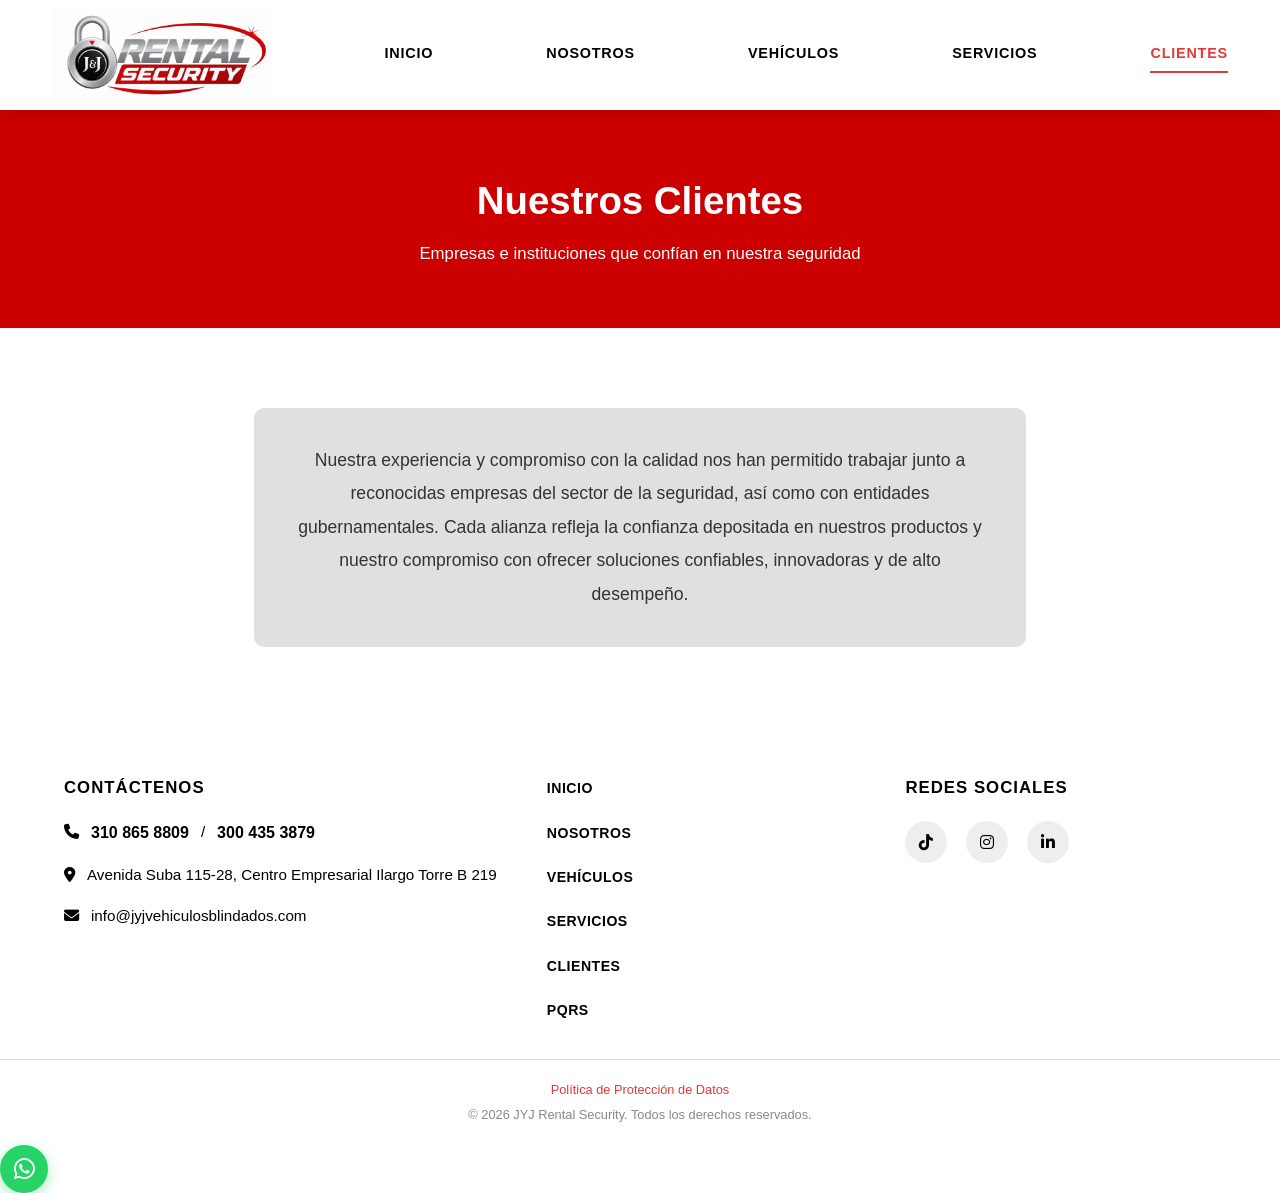
==== commit 26da6a98: "Clientes: texto con fondo gris sobre fondo blanco Co-Authored-By: Claude Sonnet 4.6 <noreply@anthrop" ====
--- a/clientes.html
+++ b/clientes.html
@@ -47,10 +47,12 @@
 
   <!-- ===== TEXTO CLIENTES ===== -->
   <section style="padding: var(--section-padding); background: #ffffff;">
-    <div class="container" style="max-width: 820px; text-align: center;">
-      <p style="font-size: 1.1rem; line-height: 1.9; color: #333333;">
-        Nuestra experiencia y compromiso con la calidad nos han permitido trabajar junto a reconocidas empresas del sector de la seguridad, así como con entidades gubernamentales. Cada alianza refleja la confianza depositada en nuestros productos y nuestro compromiso con ofrecer soluciones confiables, innovadoras y de alto desempeño.
-      </p>
+    <div class="container" style="max-width: 820px;">
+      <div style="background: #e0e0e0; border-radius: 10px; padding: 36px 40px; text-align: center;">
+        <p style="font-size: 1.1rem; line-height: 1.9; color: #333333; margin: 0;">
+          Nuestra experiencia y compromiso con la calidad nos han permitido trabajar junto a reconocidas empresas del sector de la seguridad, así como con entidades gubernamentales. Cada alianza refleja la confianza depositada en nuestros productos y nuestro compromiso con ofrecer soluciones confiables, innovadoras y de alto desempeño.
+        </p>
+      </div>
     </div>
   </section>
 
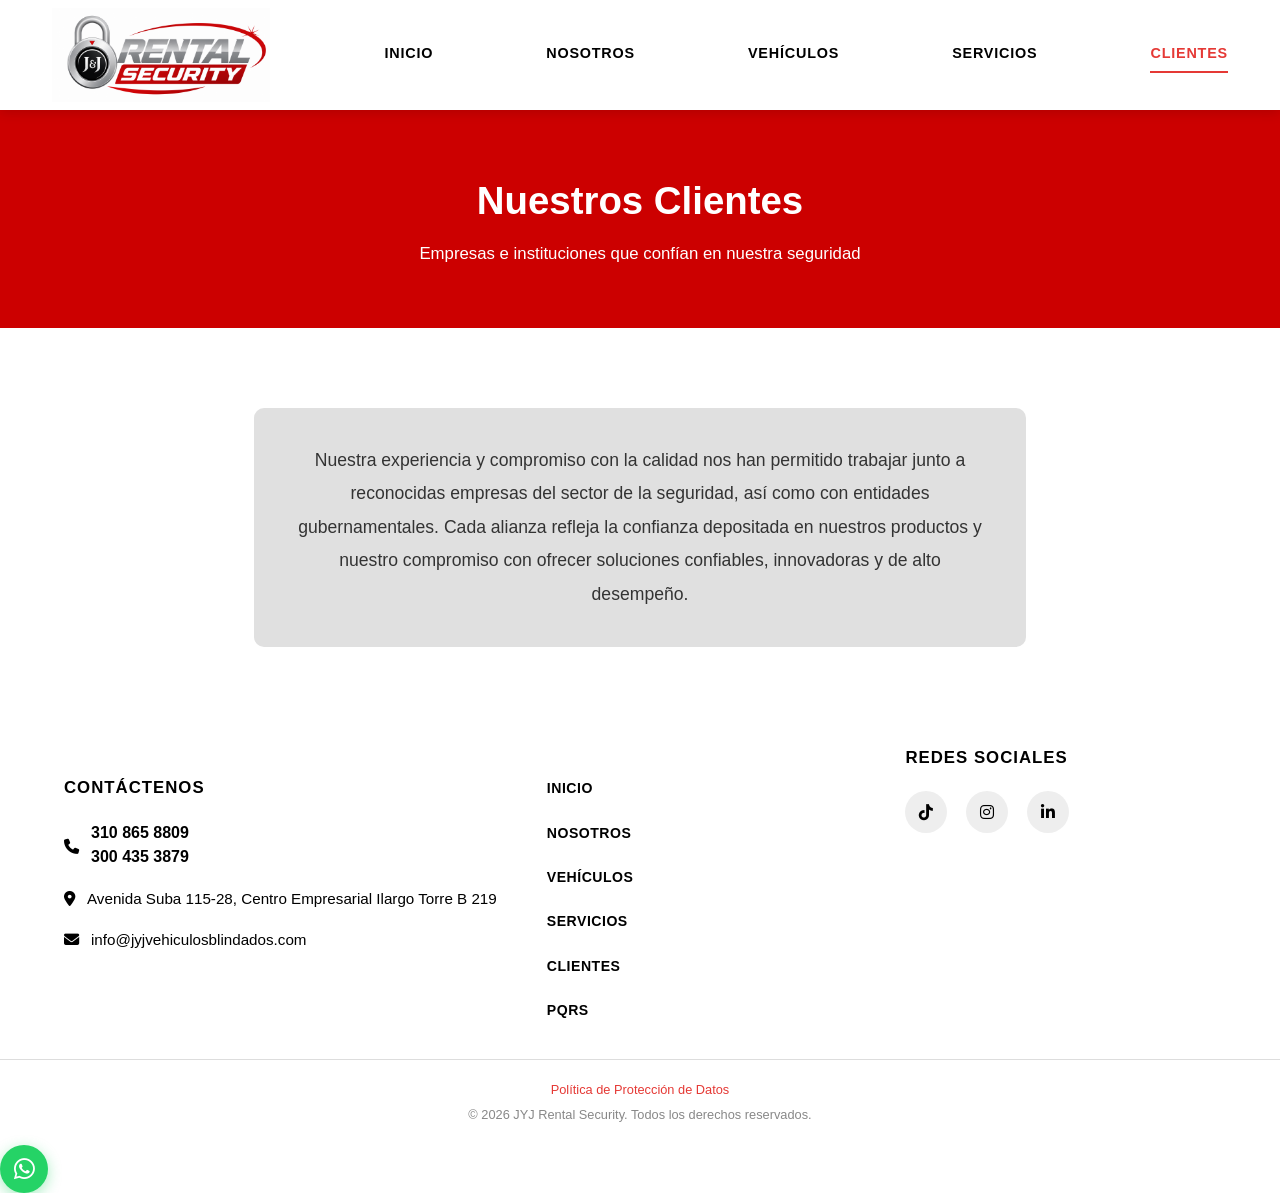
==== commit ecfb140e: "Footer: teléfonos apilados con ícono centrado; redes sociales más arriba Co-Authored-By: Claude Sonn" ====
--- a/clientes.html
+++ b/clientes.html
@@ -63,7 +63,13 @@
         <div class="footer-col">
           <h4>Contáctenos</h4>
           <ul class="footer-contact">
-            <li><i class="fas fa-phone"></i> <a href="tel:3108658809" class="footer-phone">310 865 8809</a> / <a href="tel:3004353879" class="footer-phone">300 435 3879</a></li>
+            <li style="align-items:center;">
+              <i class="fas fa-phone"></i>
+              <div>
+                <a href="tel:3108658809" class="footer-phone">310 865 8809</a><br>
+                <a href="tel:3004353879" class="footer-phone">300 435 3879</a>
+              </div>
+            </li>
             <li><i class="fas fa-map-marker-alt"></i> Avenida Suba 115-28, Centro Empresarial Ilargo Torre B 219</li>
             <li><i class="fas fa-envelope"></i> info@jyjvehiculosblindados.com</li>
           </ul>
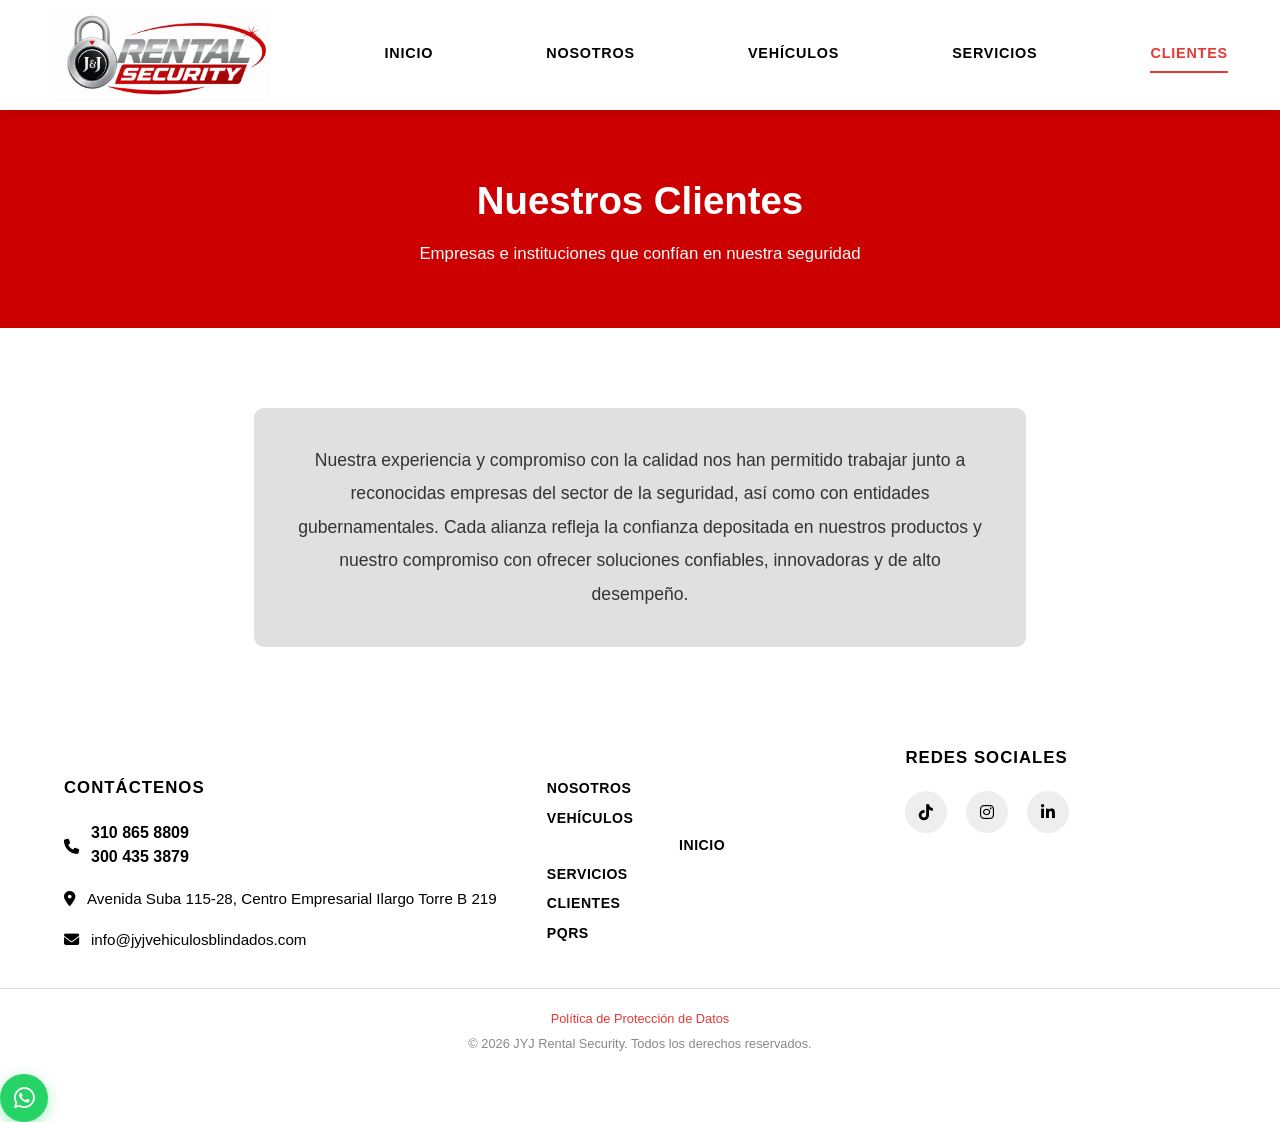
==== commit 2de3640a: "Footer nav: INICIO centrado en posición media entre los demás ítems Co-Authored-By: Claude Sonnet 4." ====
--- a/clientes.html
+++ b/clientes.html
@@ -77,9 +77,9 @@
         <div class="footer-col">
           
           <ul class="footer-nav">
-            <li><a href="index.html">INICIO</a></li>
             <li><a href="nosotros.html">NOSOTROS</a></li>
             <li><a href="vehiculos.html">VEHÍCULOS</a></li>
+            <li style="text-align:center;"><a href="index.html" style="display:block;text-align:center;">INICIO</a></li>
             <li><a href="servicios.html">SERVICIOS</a></li>
             <li><a href="clientes.html">CLIENTES</a></li>
             <li><a href="pqrs.html">PQRS</a></li>
--- a/site-v2.css
+++ b/site-v2.css
@@ -869,7 +869,7 @@
 }
 .footer-phone:hover { color: #e53935; }
 
-.footer-nav { display: flex; flex-direction: column; gap: 0.5cm; }
+.footer-nav { display: flex; flex-direction: column; gap: 4px; }
 .footer-nav a {
   font-size: 0.88rem;
   font-weight: 700;
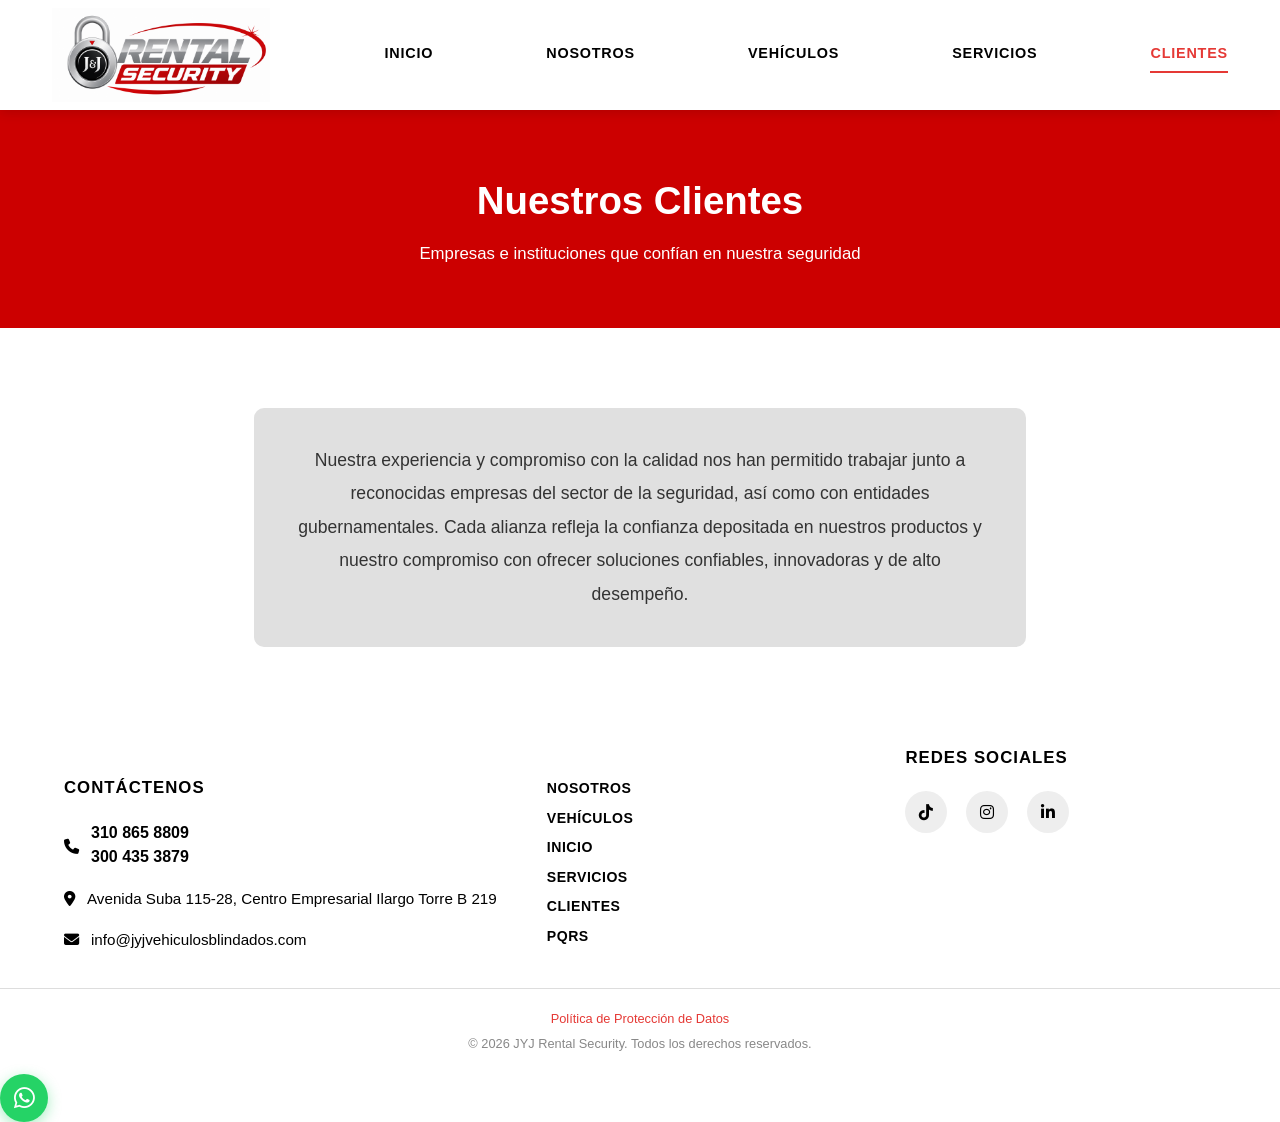
==== commit 4ec0303f: "Footer INICIO sin centrado; formulario móvil más compacto; header móvil más ancho Co-Authored-By: Cl" ====
--- a/clientes.html
+++ b/clientes.html
@@ -79,7 +79,7 @@
           <ul class="footer-nav">
             <li><a href="nosotros.html">NOSOTROS</a></li>
             <li><a href="vehiculos.html">VEHÍCULOS</a></li>
-            <li style="text-align:center;"><a href="index.html" style="display:block;text-align:center;">INICIO</a></li>
+            <li><a href="index.html">INICIO</a></li>
             <li><a href="servicios.html">SERVICIOS</a></li>
             <li><a href="clientes.html">CLIENTES</a></li>
             <li><a href="pqrs.html">PQRS</a></li>
--- a/site-v2.css
+++ b/site-v2.css
@@ -1701,3 +1701,27 @@
   }
   .service-photo-box { min-height: 260px; }
 }
+
+/* ============================================================
+   MÓVIL: formulario y header
+   ============================================================ */
+@media (max-width: 768px) {
+  /* Formulario: padding reducido para que no se salga del gris */
+  .contact-form {
+    padding: 20px 16px;
+    border-radius: 8px;
+  }
+  .form-group input,
+  .form-group select {
+    padding: 9px 10px;
+    font-size: 0.85rem;
+  }
+  .form-group label { font-size: 0.82rem; }
+
+  /* Header: más ancho en móvil */
+  .header-inner {
+    padding: 8px 20px 8px 20px;
+    margin-left: 0;
+  }
+  .logo-img { width: clamp(120px, 42vw, 200px); }
+}
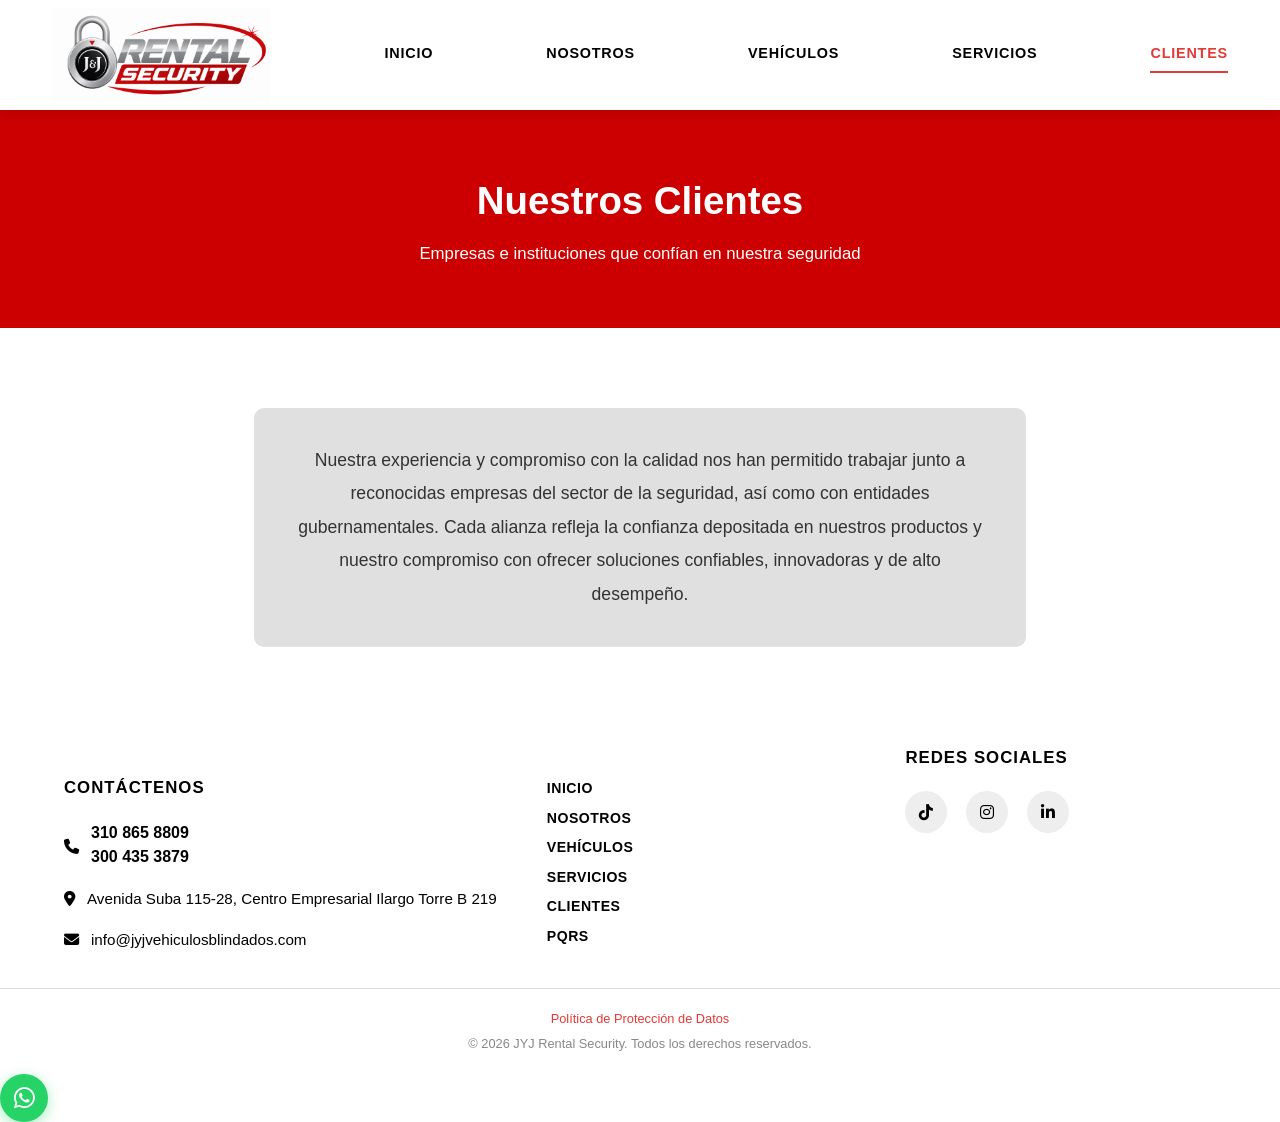
==== commit 8051cd81: "Footer nav: INICIO primero en el orden correcto Co-Authored-By: Claude Sonnet 4.6 <noreply@anthropic" ====
--- a/clientes.html
+++ b/clientes.html
@@ -77,9 +77,9 @@
         <div class="footer-col">
           
           <ul class="footer-nav">
+            <li><a href="index.html">INICIO</a></li>
             <li><a href="nosotros.html">NOSOTROS</a></li>
             <li><a href="vehiculos.html">VEHÍCULOS</a></li>
-            <li><a href="index.html">INICIO</a></li>
             <li><a href="servicios.html">SERVICIOS</a></li>
             <li><a href="clientes.html">CLIENTES</a></li>
             <li><a href="pqrs.html">PQRS</a></li>
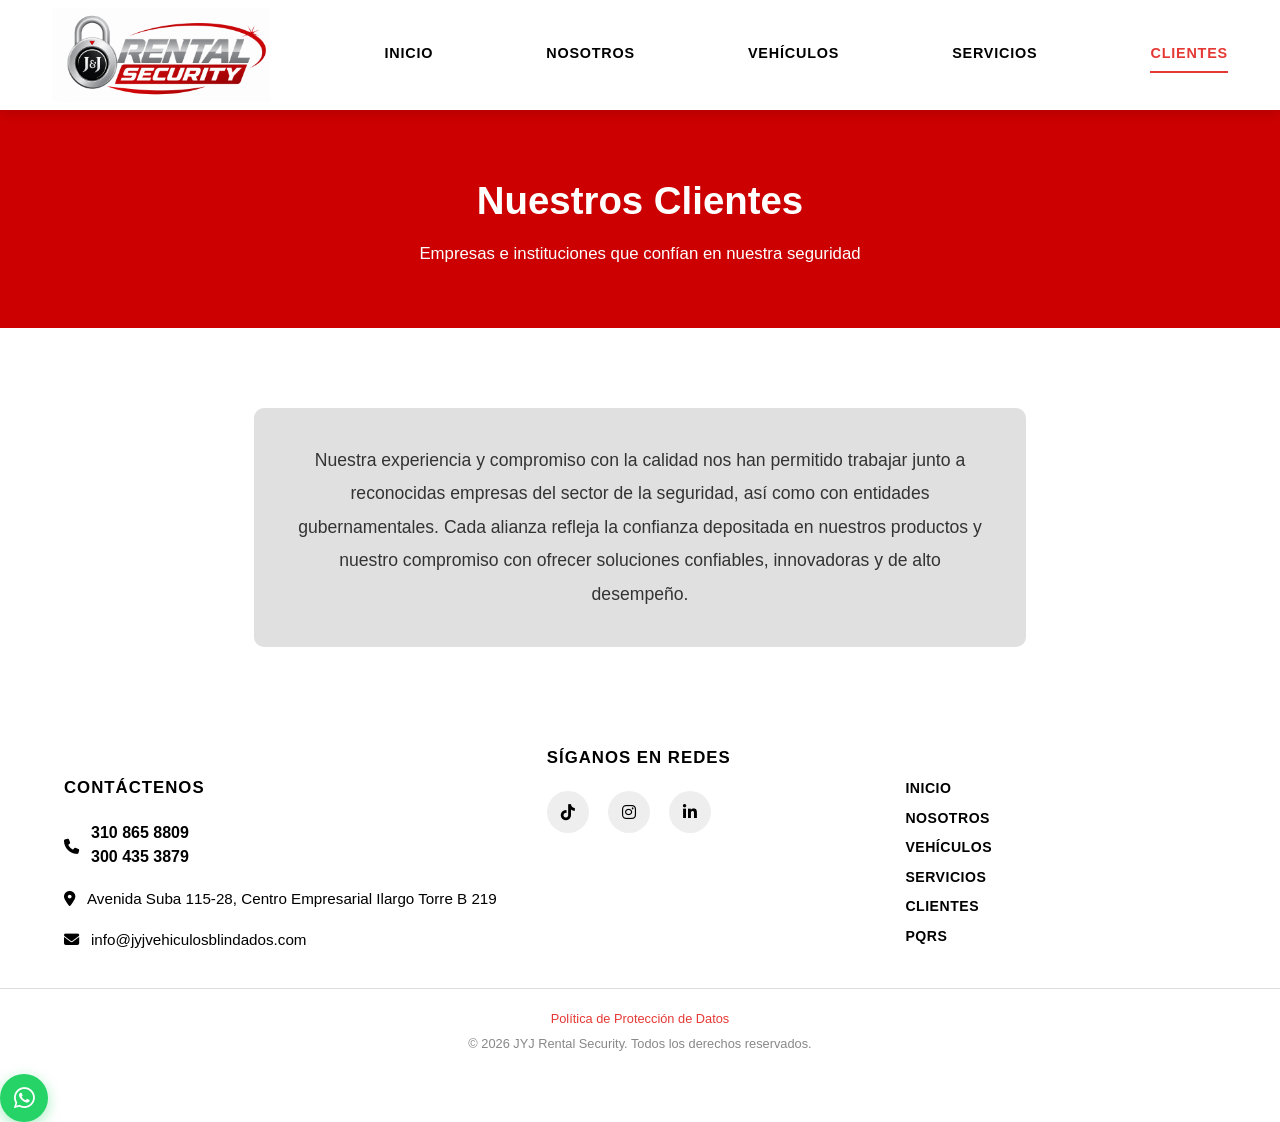
==== commit 302bf837: "Footer: columna redes sociales antes que menú de navegación Co-Authored-By: Claude Sonnet 4.6 <norep" ====
--- a/clientes.html
+++ b/clientes.html
@@ -74,8 +74,16 @@
             <li><i class="fas fa-envelope"></i> info@jyjvehiculosblindados.com</li>
           </ul>
         </div>
+        <div class="footer-col footer-social-col">
+          <h4>Síganos en Redes</h4>
+          <div class="social-links">
+            <a href="#" aria-label="TikTok"><i class="fab fa-tiktok"></i></a>
+            <a href="https://www.instagram.com/jyjrentalsecurity/" aria-label="Instagram" target="_blank" rel="noopener noreferrer"><i class="fab fa-instagram"></i></a>
+            <a href="#" aria-label="LinkedIn"><i class="fab fa-linkedin-in"></i></a>
+          </div>
+        </div>
+
         <div class="footer-col">
-          
           <ul class="footer-nav">
             <li><a href="index.html">INICIO</a></li>
             <li><a href="nosotros.html">NOSOTROS</a></li>
@@ -84,15 +92,6 @@
             <li><a href="clientes.html">CLIENTES</a></li>
             <li><a href="pqrs.html">PQRS</a></li>
           </ul>
-        </div>
-
-        <div class="footer-col footer-social-col">
-          <h4>Redes Sociales</h4>
-          <div class="social-links">
-            <a href="#" aria-label="TikTok"><i class="fab fa-tiktok"></i></a>
-            <a href="https://www.instagram.com/jyjrentalsecurity/" aria-label="Instagram" target="_blank" rel="noopener noreferrer"><i class="fab fa-instagram"></i></a>
-            <a href="#" aria-label="LinkedIn"><i class="fab fa-linkedin-in"></i></a>
-          </div>
         </div>
 </div>
     </div>
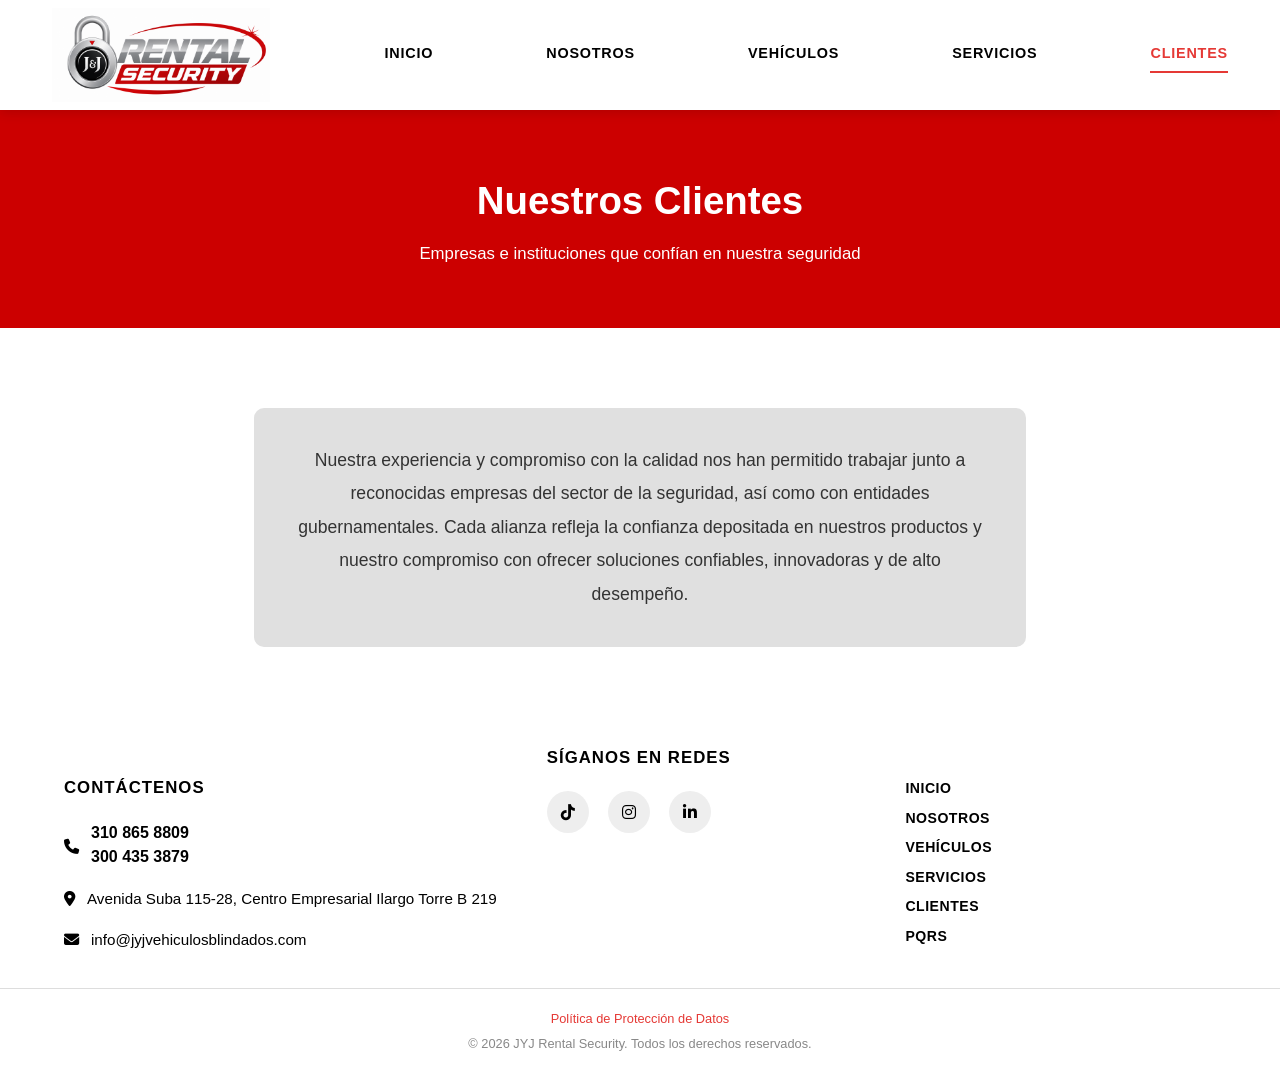
==== commit 55f725f3: "Quita botón WhatsApp de todas las páginas excepto inicio Co-Authored-By: Claude Sonnet 4.6 <noreply@" ====
--- a/clientes.html
+++ b/clientes.html
@@ -105,9 +105,7 @@
     </div>
   </footer>
 
-  <a href="https://wa.me/573124790722" class="whatsapp-btn" target="_blank" rel="noopener noreferrer" aria-label="WhatsApp">
-    <i class="fab fa-whatsapp"></i>
-  </a>
+
 
   <script>(function(){var s=document.createElement("script");s.src="scripts.js?t="+Date.now();document.head.appendChild(s);})();</script>
 </body>
